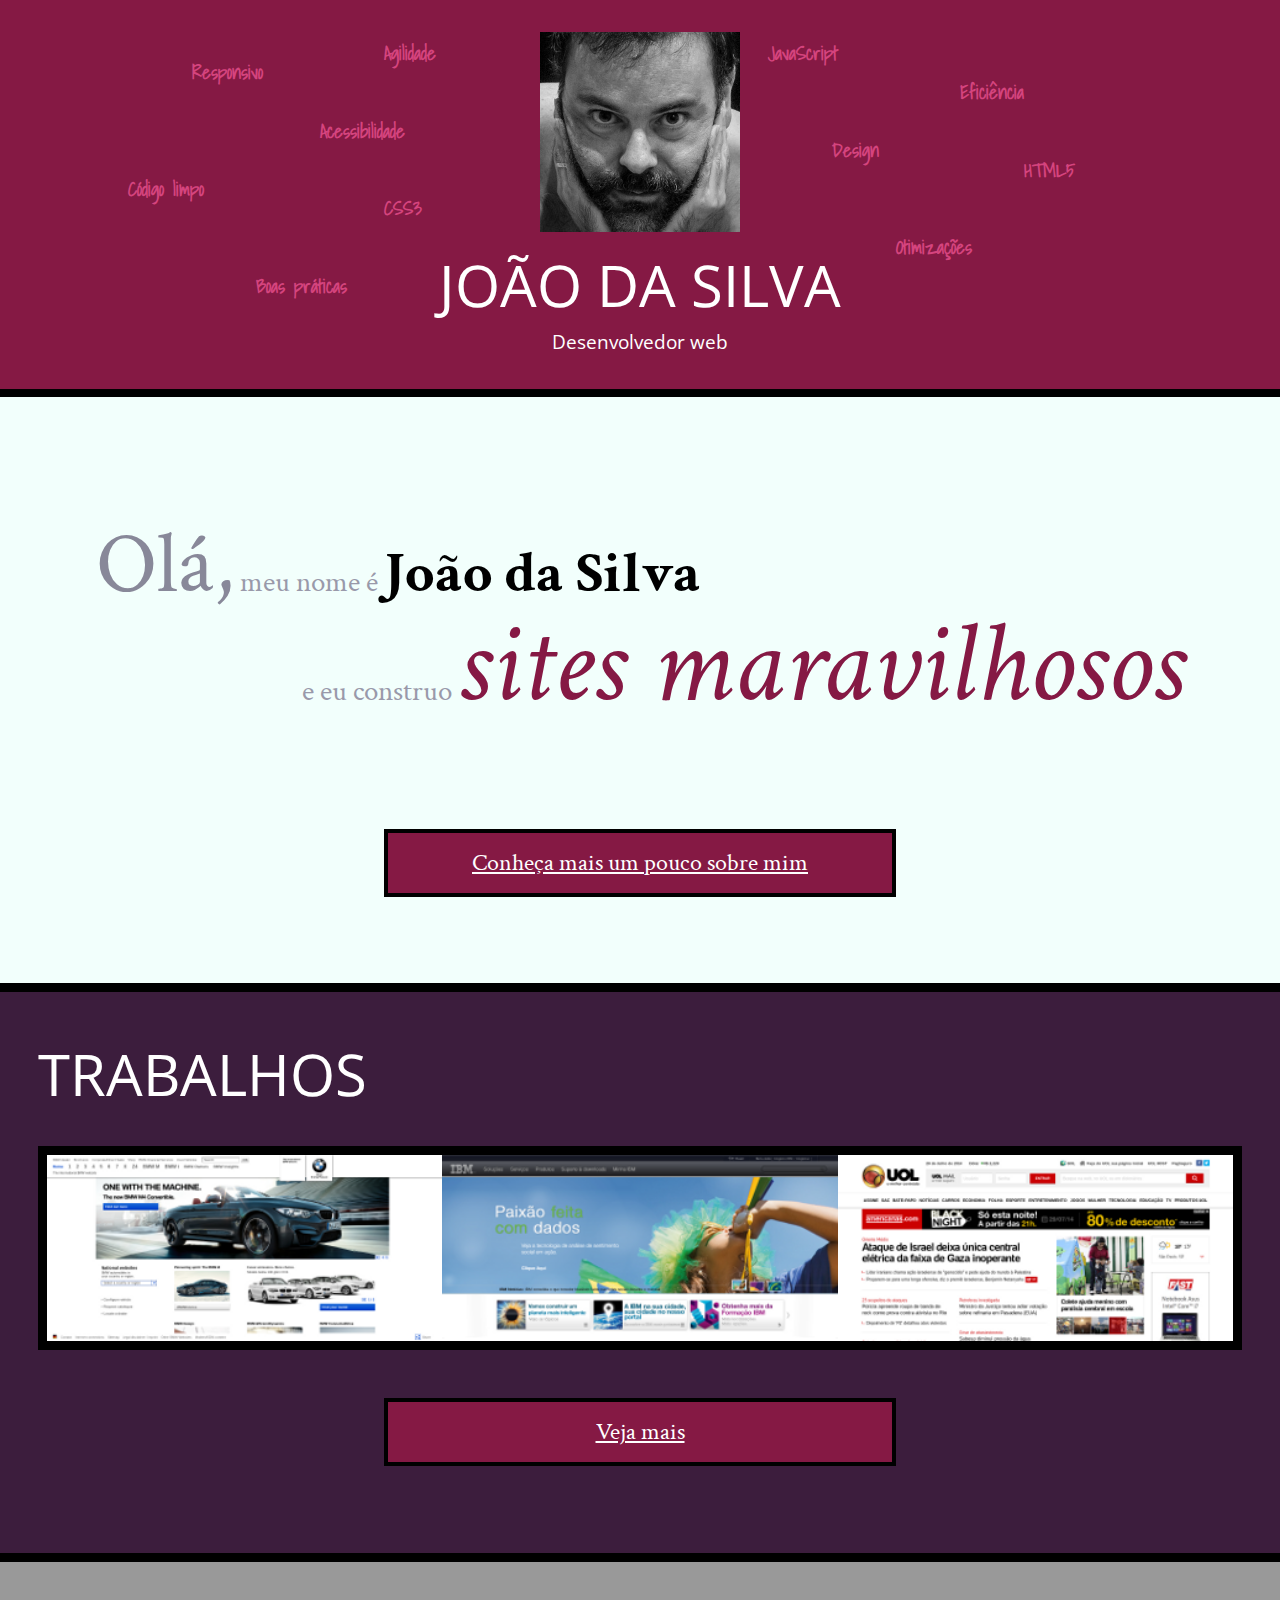
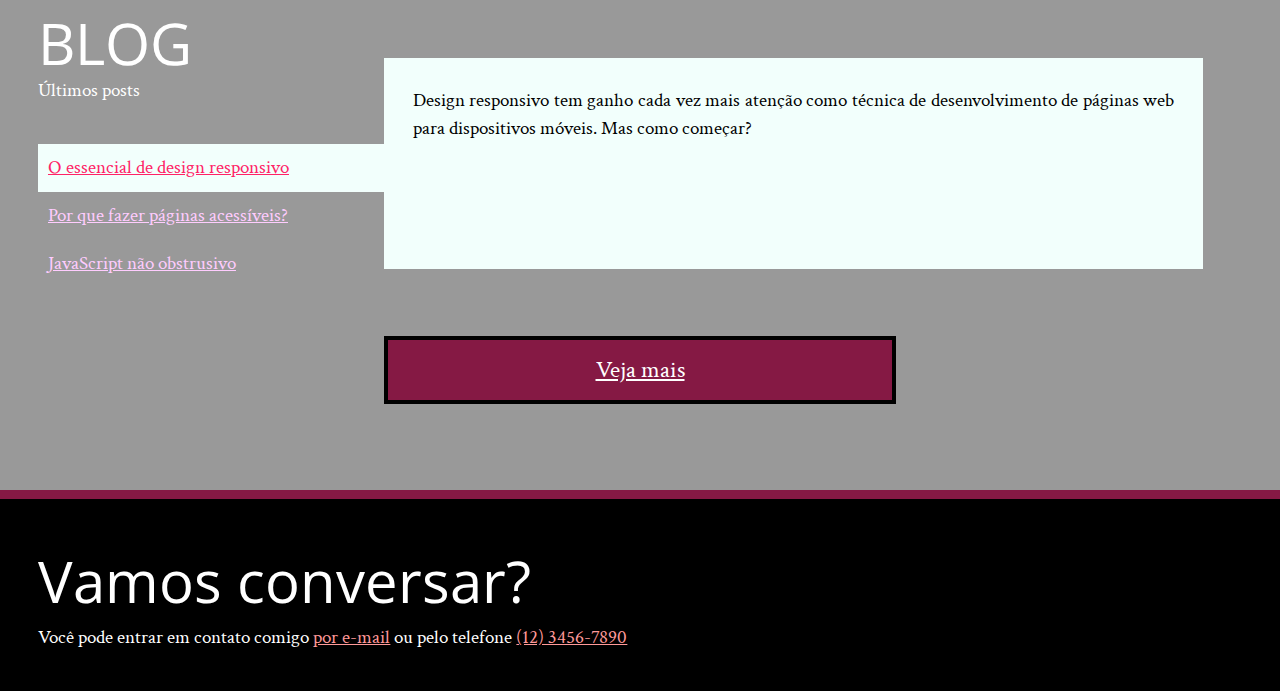
==== index.html @ feeca0cc "turbinando a página" ====
<!DOCTYPE html>
<html lang="pt">
<head>
    <meta charset="UTF-8">
    <title>João da Silva - Desenvolvedor Web</title>
    <link rel="shortcut icon" href="imagens/favicon.png">
    <link rel="stylesheet" href="css/reset.css">
    <link rel="stylesheet" href="css/site.css">
    <link rel="stylesheet" href="css/index.css">
    <link rel="stylesheet" href="http://fonts.googleapis.com/css?family=Crimson+Text:400,400italic,600">
    <link rel="stylesheet" href="http://fonts.googleapis.com/css?family=Open+Sans+Condensed:700">
    <link rel="stylesheet" href="http://fonts.googleapis.com/css?family=Shadows+Into+Light">
</head>
<body>
    <header class="titulo-principal">
        <img class="foto-home" src="imagens/eu.jpg" alt="Foto de João da Silva">
        <h1>João da Silva</h1>
        <p class="subtitulo-principal">Desenvolvedor web</p>

    <ul>
        <li class="palavra-home eficiencia">Eficiência</li>
        <li class="palavra-home boas-praticas">Boas práticas</li>
        <li class="palavra-home codigo-limpo">Código limpo</li>
        <li class="palavra-home css3">CSS3</li>
        <li class="palavra-home html5">HTML5</li>
        <li class="palavra-home javascript">JavaScript</li>
        <li class="palavra-home acessibilidade">Acessibilidade</li>
        <li class="palavra-home responsivo">Responsivo</li>
        <li class="palavra-home otimizacoes">Otimizações</li>
        <li class="palavra-home agilidade">Agilidade</li>
        <li class="palavra-home design">Design</li>
    </ul>

    </header>
    <main>
        <section class="secao-inicio saudacao">
            <p class="saudacao"><span class="saudacao-inicio">Olá,</span> meu nome é <strong>João da Silva</strong> <span class="saudacao-ultima-linha">e eu construo <em>sites maravilhosos</em></span></p>
            <a class="botao-index" href="bio.html">Conheça mais um pouco sobre mim</a>
        </section>
        <section class="secao-inicio trabalhos">
            <h2>Trabalhos</h2>
            <ul>
                <li><img src="imagens/bmw.png" alt="Site da BMW"></li>
                <li><img src="imagens/ibm.png" alt="Site da IBM"></li>
                <li><img src="imagens/uol.png" alt="Site da UOL"></li>
            </ul>
            <a class="botao-index" href="portfolio.html">Veja mais</a>
        </section>
        <section class="secao-inicio blog">
            <h2>Blog</h2>
            <small>Últimos posts</small>
            <ol>
                <li class="mais-recente">
                    <a href="blog.html">O essencial de design responsivo</a>
                    <p class="inicio-post">
                        Design responsivo tem ganho cada vez mais atenção como técnica de desenvolvimento de páginas web para dispositivos móveis. Mas como começar?
                    </p>
                </li>
                <li>
                    <a href="blog.html">Por que fazer páginas acessíveis?</a>
                </li>
                <li>
                    <a href="blog.html">JavaScript não obstrusivo</a>
                </li>
            </ol>

            
            
            <a class="botao-index" href="blog.html">Veja mais</a>
        </section>
    </main>
    <footer>
        <h2>Vamos conversar?</h2>
        <p>Você pode entrar em contato comigo <a href="contato.html">por e-mail</a> ou pelo telefone <a href="tel:+551234567890">(12) 3456-7890</a></p>
    </footer>
</body>
</html>
---- css/site.css ----
body {
    font-family: "Crimson Text", "Times New Roman", serif;
    background-color: #F2FFFC;
    font-size: 120%;
    line-height: 1.5;
}

h1,
h2,
.subtitulo-principal {
    font-family: "Open Sans Condensed", "Arial", sans-serif;
}

h1 {
    text-transform: uppercase;
    font-size: 3em;
}

.titulo-principal {
    text-align: center;
    background-color: #851944;
    color: #FFF;
    padding: 2rem;
    border-bottom: .5rem solid #000;
}

.subtitulo-texto {
    font-size: 1.5em;
    clear: both;
}

main a {
    color: #851944;
}

main p {
    text-align: justify;
    margin: 1em 0;
}

.navegacao-site {
    text-align: center;
    background-color: #3C1D3D;
    color: #F2FFFC;
    padding: 1em;
}

.navegacao-site a {
    color: inherit;
    font-family: "Open Sans Condensed", "Arial", sans-serif;
    text-transform: lowercase;
}

.navegacao-site h1 {
    font-size: 1.5em;
    margin-bottom: 1em;
}

.rodape-pagina {
    background-color: #000;
    color: #F2FFFC;
    padding: 1em;
    clear: both;
    position: fixed;
    bottom: 0;
    left: 0;
    width: 100%;
    box-sizing: border-box;
}

.container {
    width: 80ch;
    margin-left: auto;
    margin-right: auto;
    padding: 1.5em 0;
}

strong {
    font-weight: bold;
}

em {
    font-style: italic;
}

.icones-redes-sociais li {
    display: inline-block;
}

.icones-redes-sociais a {
    width: 40px;
    height: 40px;
    display: block;
    text-indent: -99999px;
}

.github {
    background-image: url(../imagens/github.png);
}

.twitter {
    background-image: url(../imagens/twitter.png);
}

.linkedin {
    background-image: url(../imagens/linkedin.png);
}

main {
    width: 80%;
    float: left;
    padding-bottom: 4em;
}

.minha-foto,
.navegacao-site {
    border-left: .5em solid black;
    border-bottom: .5em solid black;
    box-sizing: border-box;
}

.navegacao-site {
    width: 20%;
    float: right;
    position: relative;
    top: 300px;
}

.minha-foto {
    position: absolute;
    top: 0;
    right: 0;
    height: 300px;
}
---- css/index.css ----
.foto-home {
    height: 200px;
}

header {
    position: relative;
}

.palavra-home {
    position: absolute;
    font-family: "Shadows Into Light", cursive;
    font-weight: bold;
    color: #D5447E;
}

.eficiencia {
    top: 20%;
    left: 75%;
}

.boas-praticas {
    top: 70%;
    left: 20%;
}

.codigo-limpo {
    top: 45%;
    left: 10%;
}

.css3 {
    top: 50%;
    left: 30%;
}

.html5 {
    top: 40%;
    left: 80%;
}

.javascript {
    top: 10%;
    left: 60%;
}

.acessibilidade {
    top: 30%;
    left: 25%;
}

.responsivo {
    top: 15%;
    left: 15%;
}

.otimizacoes {
    top: 60%;
    left: 70%;
}

.agilidade {
    top: 10%;
    left: 30%;
}

.design {
    top: 35%;
    left: 65%;
}

.saudacao p {
    font-size: 1.5em;
    color: #99A;
    line-height: 1;
    padding: 2em;
}
.saudacao-inicio {
    font-size: 3em;
    color: #889;
}
.saudacao-ultima-linha {
    text-align: right;
    display: block;
}
.saudacao strong {
    font-size: 2em;
    color: #000;
}
.saudacao em {
    color: #851944;
    font-size: 4em;
}
.botao-index {
    font-size: 1.25em;
    background-color: #851944;
    color: #FFF;
    padding: .5em;
    border: .2em solid black;
    width: 40ch;
    margin: 2em auto;
    display: block;
    text-align: center;
}
.secao-inicio {
    padding: 2em;
}
.secao-inicio h2 {
    font-size: 3em;
    text-transform: uppercase;
    margin-bottom: .5em;
}
.trabalhos {
    background-color: #3C1D3D;
    border-top: .5em solid #000;
    border-bottom: .5em solid #000;
}
.trabalhos h2 {
    color: #FFF;
}
.trabalhos ul {
    overflow: hidden;
    border: .5em solid black;
}
.trabalhos li {
    float: left;
    width: 33.333%;
}
.trabalhos img {
    width: 100%;
    display: block;
}
.blog {
    position: relative;
    background-color: #999;
    color: #FFF;
    border-bottom: .5em solid #851944;
}
.blog small {
    position: relative;
    top: -2em;
}

.blog li {
    width: 30%;
}

.blog li a {
    color: #FCF;
    padding: .5em;
    display: block;
}

.blog .inicio-post {
    position: absolute;
    top: 4em;
    height: 8em;
    left: 30%;
    right: 4em;
    background-color: #F2FFFC;
    color: #000;
    padding: 1.5em;
}

.blog .mais-recente {
    background-color: #F2FFFC;
}

.blog .mais-recente a {
    color: #F26;
}

footer {
    background-color: #000;
    color: #FFF;
    padding: 2em;
}
footer h2 {
    font-size: 3em;
}
footer a {
    color: #F99;
}
main {
    width: 100%;
    padding-bottom: 0;
    float: none;
}
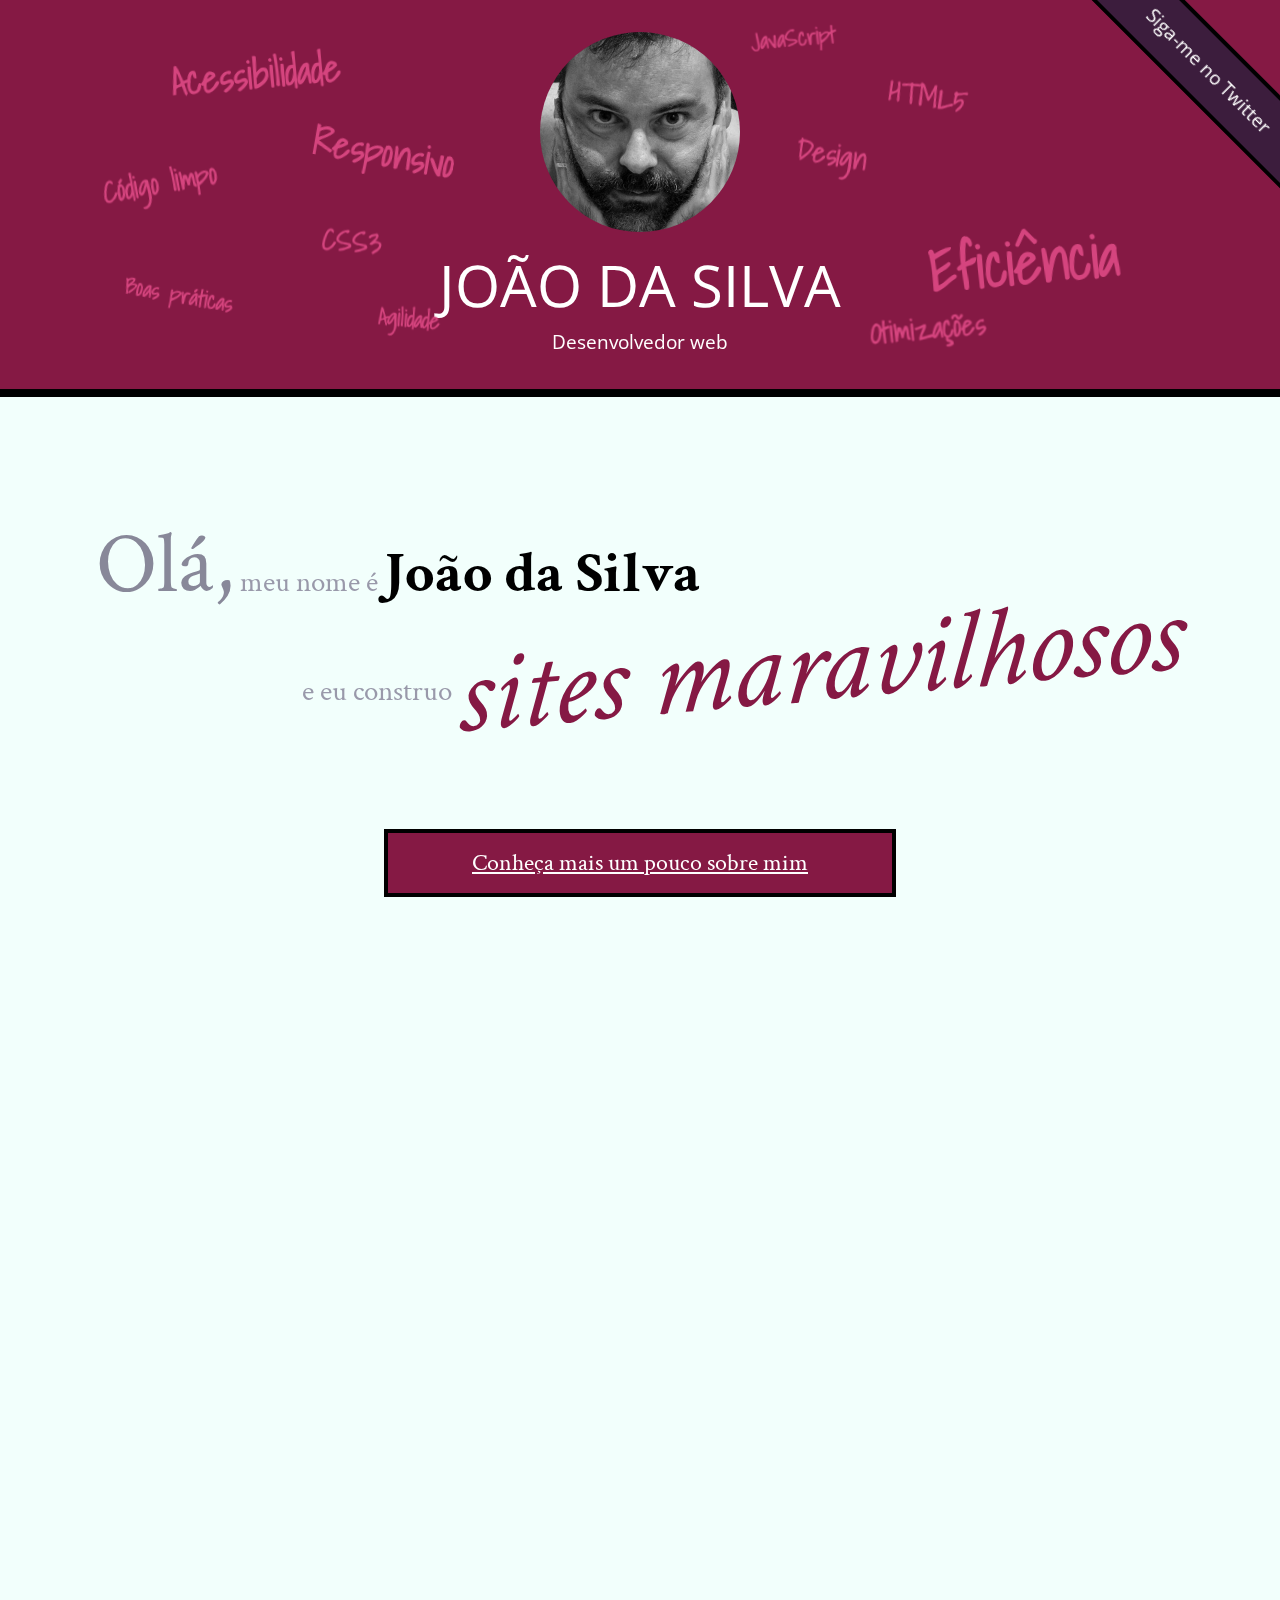
==== commit a251d798: "adicionando efeito de rotação nos elementos" ====
--- a/index.html
+++ b/index.html
@@ -16,8 +16,9 @@
         <img class="foto-home" src="imagens/eu.jpg" alt="Foto de João da Silva">
         <h1>João da Silva</h1>
         <p class="subtitulo-principal">Desenvolvedor web</p>
+        <a class="banner-twitter" href="http://twitter.com/joaosilva">Siga-me no Twitter</a>
 
-    <ul>
+    <ul class="palavras-home">
         <li class="palavra-home eficiencia">Eficiência</li>
         <li class="palavra-home boas-praticas">Boas práticas</li>
         <li class="palavra-home codigo-limpo">Código limpo</li>
--- a/css/index.css
+++ b/css/index.css
@@ -1,8 +1,25 @@
+html, body {
+    height: 100%;
+    overflow-x: hidden;
+}
+
+body {
+    perspective: 6px;
+    perspective-origin: 50% 160px;
+}
+
+
 .foto-home {
     height: 200px;
+    border-radius: 50%;
 }
 
 header {
+    position: relative;
+}
+
+.titulo-principal {
+    transform-style: preserve-3d;
     position: relative;
 }
 
@@ -13,59 +30,102 @@
     color: #D5447E;
 }
 
+.palavras-home li {
+    font-size: 400%;
+}
+
 .eficiencia {
-    top: 20%;
-    left: 75%;
+    top: 50%;
+    left: 60%;
+    transform: translate(-50%, -50%) rotate(-5deg) translateZ(4px) scale(0.25);
 }
 
 .boas-praticas {
     top: 70%;
     left: 20%;
+    transform: translate(-50%, -50%) rotate(10deg) translateZ(1px) scale(0.25);
 }
 
 .codigo-limpo {
     top: 45%;
-    left: 10%;
+    left: 25%;
+    transform: translate(-50%, -50%) rotate(-10deg) translateZ(2px) scale(0.25);
 }
 
 .css3 {
-    top: 50%;
-    left: 30%;
+    top: 55%;
+    left: 35%;
+    transform: translate(-50%, -50%) rotate(5deg) translateZ(2px) scale(0.25);
 }
 
 .html5 {
-    top: 40%;
-    left: 80%;
+    top: 30%;
+    left: 65%;
+    transform: translate(-50%, -50%) rotate(10deg) translateZ(2px) scale(0.25);
 }
 
 .javascript {
-    top: 10%;
+    top: 15%;
     left: 60%;
+    transform: translate(-50%, -50%) rotate(-5deg) translateZ(1px) scale(0.25);
 }
 
 .acessibilidade {
     top: 30%;
-    left: 25%;
+    left: 35%;
+    transform: translate(-50%, -50%) rotate(-5deg) translateZ(3px) scale(0.25);
 }
 
 .responsivo {
-    top: 15%;
-    left: 15%;
+    top: 40%;
+    left: 40%;
+    transform: translate(-50%, -50%) rotate(10deg) translateZ(3px) scale(0.25);
 }
 
 .otimizacoes {
-    top: 60%;
-    left: 70%;
+    top: 70%;
+    left: 65%;
+    transform: translate(-50%, -50%) rotate(-5deg) translateZ(2px) scale(0.25);
 }
 
 .agilidade {
-    top: 10%;
-    left: 30%;
+    top: 75%;
+    left: 35%;
+    transform: translate(-50%, -50%) rotate(5deg) translateZ(1px) scale(0.25);
 }
 
 .design {
-    top: 35%;
-    left: 65%;
+    top: 40%;
+    left: 60%;
+    transform: translate(-50%, -50%) rotate(10deg) translateZ(2px) scale(0.25);
+}
+
+.palavras-home {
+    position: absolute;
+    transform-style: preserve-3d;
+    top: 0;
+    left: 0;
+    bottom: 0;
+    right: 0;
+}
+
+.banner-twitter {
+    width: 14em;
+    line-height: 1;
+    padding: 1em 0;
+    box-sizing: border-box;
+    text-align: center;
+    text-decoration: none;
+    background-color: #3C1D3D;
+    color: white;
+    border: .25em solid black;
+    font-size: 1em;
+    font-family: "open sans condensed", sans-serif;
+    position: absolute;
+    top: 0;
+    right: 0;
+    transform-origin: 0 0;
+    transform: translate(6.5754em, -2.4749em) rotate(45deg);
 }
 
 .saudacao p {
@@ -89,6 +149,8 @@
 .saudacao em {
     color: #851944;
     font-size: 4em;
+    display: inline-block;
+    transform: rotate(-5deg) skew(-10deg);
 }
 .botao-index {
     font-size: 1.25em;
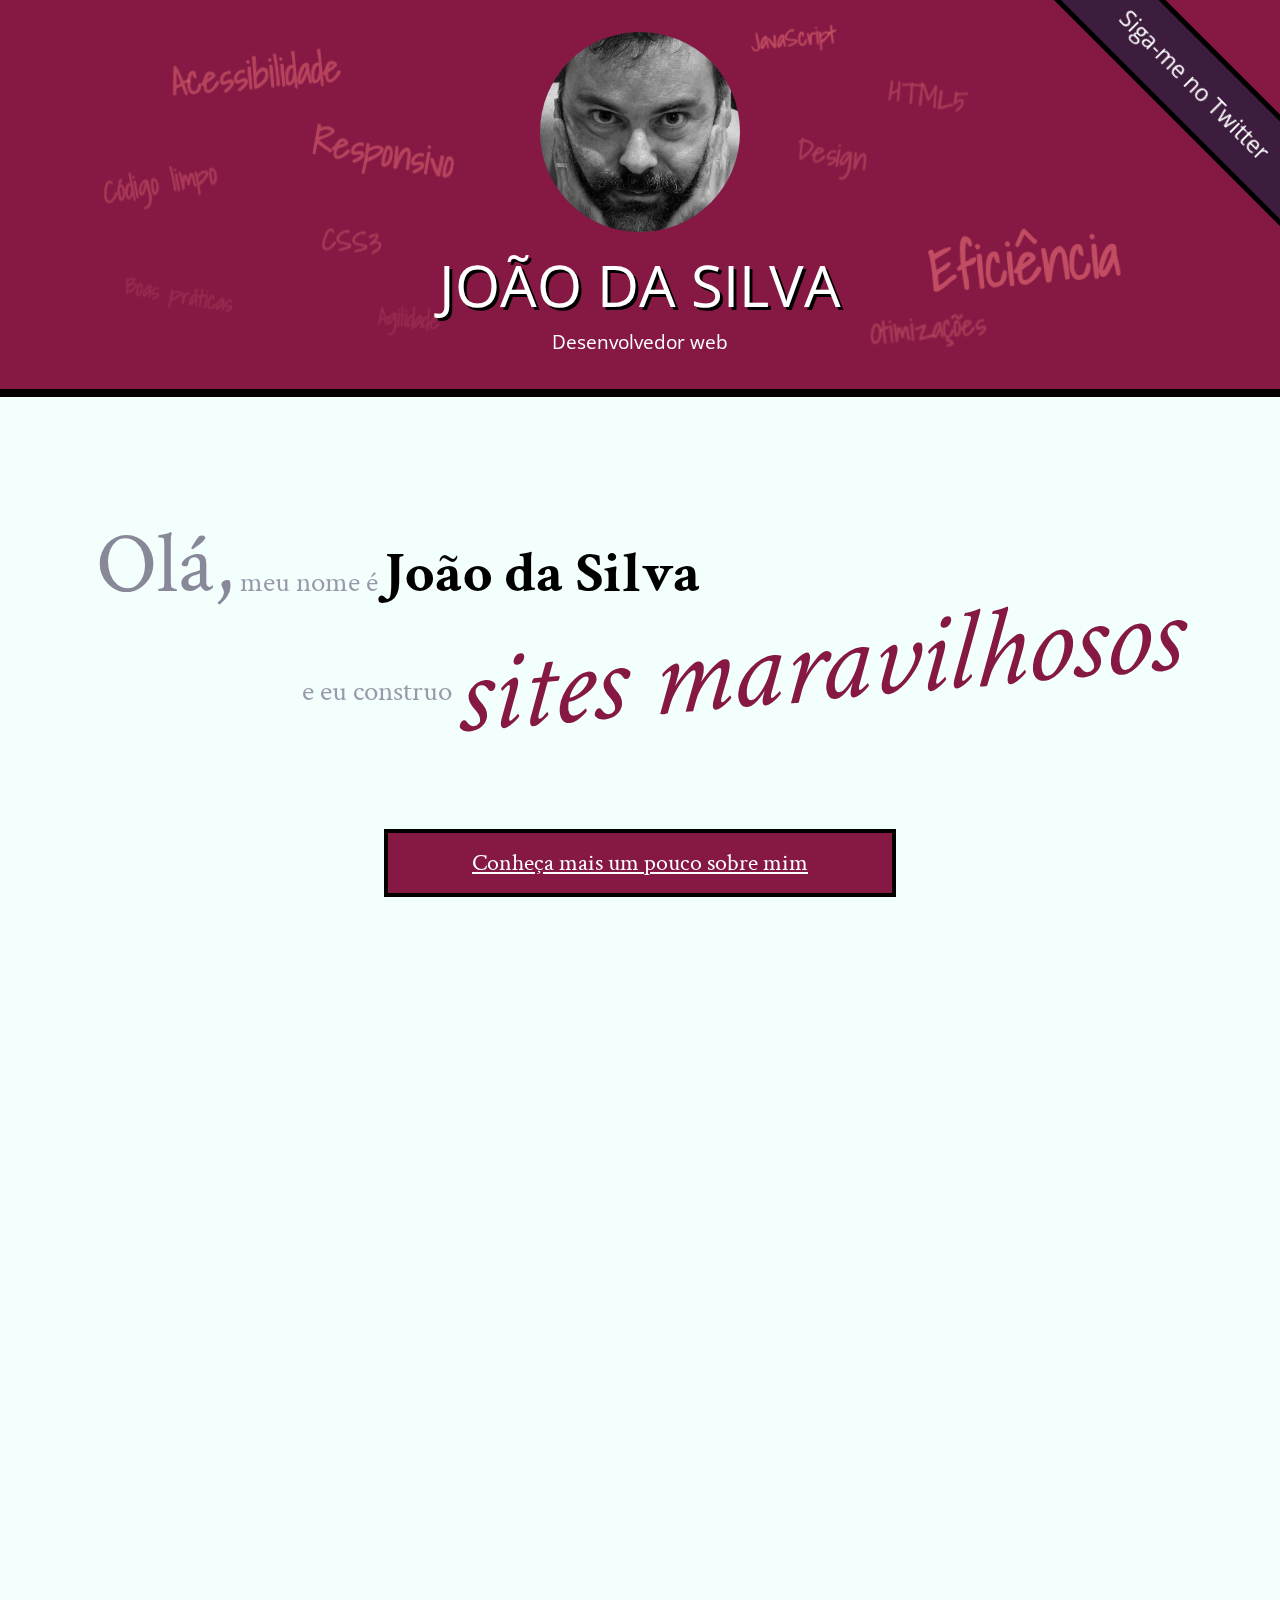
==== commit 24d3bf1e: "box-shadow nos elementos" ====
--- a/index.html
+++ b/index.html
@@ -16,22 +16,20 @@
         <img class="foto-home" src="imagens/eu.jpg" alt="Foto de João da Silva">
         <h1>João da Silva</h1>
         <p class="subtitulo-principal">Desenvolvedor web</p>
-        <a class="banner-twitter" href="http://twitter.com/joaosilva">Siga-me no Twitter</a>
-
-    <ul class="palavras-home">
-        <li class="palavra-home eficiencia">Eficiência</li>
-        <li class="palavra-home boas-praticas">Boas práticas</li>
-        <li class="palavra-home codigo-limpo">Código limpo</li>
-        <li class="palavra-home css3">CSS3</li>
-        <li class="palavra-home html5">HTML5</li>
-        <li class="palavra-home javascript">JavaScript</li>
-        <li class="palavra-home acessibilidade">Acessibilidade</li>
-        <li class="palavra-home responsivo">Responsivo</li>
-        <li class="palavra-home otimizacoes">Otimizações</li>
-        <li class="palavra-home agilidade">Agilidade</li>
-        <li class="palavra-home design">Design</li>
-    </ul>
-
+        <ul class="palavras-home">
+            <li class="palavra-home eficiencia">Eficiência</li>
+            <li class="palavra-home boas-praticas">Boas práticas</li>
+            <li class="palavra-home codigo-limpo">Código limpo</li>
+            <li class="palavra-home css3">CSS3</li>
+            <li class="palavra-home html5">HTML5</li>
+            <li class="palavra-home javascript">JavaScript</li>
+            <li class="palavra-home acessibilidade">Acessibilidade</li>
+            <li class="palavra-home responsivo">Responsivo</li>
+            <li class="palavra-home otimizacoes">Otimizações</li>
+            <li class="palavra-home agilidade">Agilidade</li>
+            <li class="palavra-home design">Design</li>
+        </ul>
+        <a class="banner-twitter" href="http://twitter.com/joaodasilva">Siga-me no Twitter</a>
     </header>
     <main>
         <section class="secao-inicio saudacao">
@@ -64,9 +62,6 @@
                     <a href="blog.html">JavaScript não obstrusivo</a>
                 </li>
             </ol>
-
-            
-            
             <a class="botao-index" href="blog.html">Veja mais</a>
         </section>
     </main>
--- a/css/site.css
+++ b/css/site.css
@@ -14,6 +14,7 @@
 h1 {
     text-transform: uppercase;
     font-size: 3em;
+    text-shadow: 3px 3px #000;
 }
 
 .titulo-principal {
@@ -57,7 +58,7 @@
 }
 
 .rodape-pagina {
-    background-color: #000;
+    background-color: rgba(0,0,0,.8);
     color: #F2FFFC;
     padding: 1em;
     clear: both;
--- a/css/index.css
+++ b/css/index.css
@@ -1,217 +1,241 @@
-html, body {
-    height: 100%;
-    overflow-x: hidden;
-}
-
-body {
-    perspective: 6px;
-    perspective-origin: 50% 160px;
-}
-
-
 .foto-home {
     height: 200px;
     border-radius: 50%;
 }
-
-header {
+.saudacao p {
+    font-size: 1.5em;
+    color: #99A;
+    line-height: 1;
+    padding: 2em;
+}
+.saudacao-inicio {
+    font-size: 3em;
+    color: #889;
+}
+.saudacao-ultima-linha {
+    text-align: right;
+    display: block;
+}
+.saudacao strong {
+    font-size: 2em;
+    color: #000;
+}
+.saudacao em {
+    color: #851944;
+    font-size: 4em;
+    -webkit-transform: rotate(-5deg) skew(-10deg);
+            transform: rotate(-5deg) skew(-10deg);
+    display: inline-block;
+}
+.botao-index {
+    font-size: 1.25em;
+    background-color: #851944;
+    color: #FFF;
+    padding: .5em;
+    border: .2em solid black;
+    width: 40ch;
+    margin: 2em auto;
+    display: block;
+    text-align: center;
+}
+.secao-inicio {
+    padding: 2em;
+}
+.secao-inicio h2 {
+    font-size: 3em;
+    text-transform: uppercase;
+    margin-bottom: .5em;
+    text-shadow: 2px 2px #000;
+}
+.trabalhos {
+    background-color: #3C1D3D;
+    border-top: .5em solid #000;
+    border-bottom: .5em solid #000;
+}
+.trabalhos h2 {
+    color: #FFF;
+}
+.trabalhos ul {
+    overflow: hidden;
+    border: .5em solid black;
+}
+.trabalhos li {
+    float: left;
+    width: 33.333%;
+}
+.trabalhos img {
+    width: 100%;
+    display: block;
+}
+.blog {
+    background-color: #999;
     position: relative;
-}
-
-.titulo-principal {
-    transform-style: preserve-3d;
+    color: #FFF;
+    border-bottom: .5em solid #851944;
+}
+.blog small {
     position: relative;
-}
-
+    top: -2em;
+}
+.blog li {
+    width: 30%;
+}
+.blog li a {
+    color: #FCF;
+    padding: .5em;
+    display: block;
+}
+footer {
+    background-color: #000;
+    color: #FFF;
+    padding: 2em;
+}
+footer h2 {
+    font-size: 3em;
+}
+footer a {
+    color: #F99;
+}
+main {
+    width: 100%;
+    padding-bottom: 0;
+    float: none;
+}
+html,body {
+    overflow-x: hidden;
+    height: 100%;
+}
+body {
+    -webkit-perspective: 6px;
+            perspective: 6px;
+    -webkit-perspective-origin: 50% 160px;
+            perspective-origin: 50% 160px;
+}
+.palavras-home {
+    -webkit-transform-style: preserve-3d;
+            transform-style: preserve-3d;
+    position: absolute;
+    bottom: 0;
+    right: 0;
+    top: 0;
+    left: 0;
+}
 .palavra-home {
-    position: absolute;
     font-family: "Shadows Into Light", cursive;
     font-weight: bold;
-    color: #D5447E;
-}
-
-.palavras-home li {
     font-size: 400%;
-}
-
+    color: rgba(255, 127, 127, .5);
+    position: absolute;
+}
 .eficiencia {
     top: 50%;
     left: 60%;
-    transform: translate(-50%, -50%) rotate(-5deg) translateZ(4px) scale(0.25);
-}
-
+    -webkit-transform: translate(-50%, -50%) translateZ(4px) rotate(-5deg) scale(.25);
+            transform: translate(-50%, -50%) translateZ(4px) rotate(-5deg) scale(.25);
+}
 .boas-praticas {
     top: 70%;
     left: 20%;
-    transform: translate(-50%, -50%) rotate(10deg) translateZ(1px) scale(0.25);
-}
-
+    -webkit-transform: translate(-50%, -50%) translateZ(1px) rotate(10deg) scale(.25);
+            transform: translate(-50%, -50%) translateZ(1px) rotate(10deg) scale(.25);
+    opacity: .3;
+}
 .codigo-limpo {
     top: 45%;
     left: 25%;
-    transform: translate(-50%, -50%) rotate(-10deg) translateZ(2px) scale(0.25);
-}
-
+    -webkit-transform: translate(-50%, -50%) translateZ(2px) rotate(-10deg) scale(.25);
+            transform: translate(-50%, -50%) translateZ(2px) rotate(-10deg) scale(.25);
+    opacity: .6;
+}
 .css3 {
     top: 55%;
     left: 35%;
-    transform: translate(-50%, -50%) rotate(5deg) translateZ(2px) scale(0.25);
-}
-
+    -webkit-transform: translate(-50%, -50%) translateZ(2px) rotate(5deg) scale(.25);
+            transform: translate(-50%, -50%) translateZ(2px) rotate(5deg) scale(.25);
+    opacity: .6;
+}
 .html5 {
     top: 30%;
     left: 65%;
-    transform: translate(-50%, -50%) rotate(10deg) translateZ(2px) scale(0.25);
-}
-
+    -webkit-transform: translate(-50%, -50%) translateZ(2px) rotate(10deg) scale(.25);
+            transform: translate(-50%, -50%) translateZ(2px) rotate(10deg) scale(.25);
+    opacity: .6;
+}
 .javascript {
     top: 15%;
     left: 60%;
-    transform: translate(-50%, -50%) rotate(-5deg) translateZ(1px) scale(0.25);
-}
-
+    -webkit-transform: translate(-50%, -50%) translateZ(1px) rotate(-5deg) scale(.25);
+            transform: translate(-50%, -50%) translateZ(1px) rotate(-5deg) scale(.25);
+}
 .acessibilidade {
     top: 30%;
     left: 35%;
-    transform: translate(-50%, -50%) rotate(-5deg) translateZ(3px) scale(0.25);
-}
-
+    -webkit-transform: translate(-50%, -50%) translateZ(3px) rotate(-5deg) scale(.25);
+            transform: translate(-50%, -50%) translateZ(3px) rotate(-5deg) scale(.25);
+    opacity: .8;
+}
 .responsivo {
     top: 40%;
     left: 40%;
-    transform: translate(-50%, -50%) rotate(10deg) translateZ(3px) scale(0.25);
-}
-
+    -webkit-transform: translate(-50%, -50%) translateZ(3px) rotate(10deg) scale(.25);
+            transform: translate(-50%, -50%) translateZ(3px) rotate(10deg) scale(.25);
+    opacity: .8;
+}
 .otimizacoes {
     top: 70%;
     left: 65%;
-    transform: translate(-50%, -50%) rotate(-5deg) translateZ(2px) scale(0.25);
-}
-
+    -webkit-transform: translate(-50%, -50%) translateZ(2px) rotate(-5deg) scale(.25);
+            transform: translate(-50%, -50%) translateZ(2px) rotate(-5deg) scale(.25);
+    opacity: .6;
+}
 .agilidade {
     top: 75%;
     left: 35%;
-    transform: translate(-50%, -50%) rotate(5deg) translateZ(1px) scale(0.25);
-}
-
+    -webkit-transform: translate(-50%, -50%) translateZ(1px) rotate(5deg) scale(.25);
+            transform: translate(-50%, -50%) translateZ(1px) rotate(5deg) scale(.25);
+    opacity: .3;
+}
 .design {
     top: 40%;
     left: 60%;
-    transform: translate(-50%, -50%) rotate(10deg) translateZ(2px) scale(0.25);
-}
-
-.palavras-home {
-    position: absolute;
-    transform-style: preserve-3d;
+    -webkit-transform: translate(-50%, -50%) translateZ(2px) rotate(10deg) scale(.25);
+            transform: translate(-50%, -50%) translateZ(2px) rotate(10deg) scale(.25);
+    opacity: .6;
+}
+.titulo-principal {
+    -webkit-transform-style: preserve-3d;
+            transform-style: preserve-3d;
+    position: relative;
+}
+.banner-twitter {
+    position: absolute;
     top: 0;
-    left: 0;
-    bottom: 0;
     right: 0;
-}
-
-.banner-twitter {
+
+    line-height: 1;
+
+    /* largura = 14em */
+    /* altura = 3.5em */
+    /* tx = .707 * h - .707 * w + w */
+    /* ty = -.707 * h */
+    -webkit-transform: translate(6.5765em, -2.4745em) rotate(45deg);
+            transform: translate(6.5765em, -2.4745em) rotate(45deg);
+    -webkit-transform-origin: 0 0;
+            transform-origin: 0 0;
+
     width: 14em;
-    line-height: 1;
     padding: 1em 0;
     box-sizing: border-box;
+
     text-align: center;
     text-decoration: none;
     background-color: #3C1D3D;
     color: white;
     border: .25em solid black;
-    font-size: 1em;
-    font-family: "open sans condensed", sans-serif;
-    position: absolute;
-    top: 0;
-    right: 0;
-    transform-origin: 0 0;
-    transform: translate(6.5754em, -2.4749em) rotate(45deg);
-}
-
-.saudacao p {
-    font-size: 1.5em;
-    color: #99A;
-    line-height: 1;
-    padding: 2em;
-}
-.saudacao-inicio {
-    font-size: 3em;
-    color: #889;
-}
-.saudacao-ultima-linha {
-    text-align: right;
-    display: block;
-}
-.saudacao strong {
-    font-size: 2em;
-    color: #000;
-}
-.saudacao em {
-    color: #851944;
-    font-size: 4em;
-    display: inline-block;
-    transform: rotate(-5deg) skew(-10deg);
-}
-.botao-index {
-    font-size: 1.25em;
-    background-color: #851944;
-    color: #FFF;
-    padding: .5em;
-    border: .2em solid black;
-    width: 40ch;
-    margin: 2em auto;
-    display: block;
-    text-align: center;
-}
-.secao-inicio {
-    padding: 2em;
-}
-.secao-inicio h2 {
-    font-size: 3em;
-    text-transform: uppercase;
-    margin-bottom: .5em;
-}
-.trabalhos {
-    background-color: #3C1D3D;
-    border-top: .5em solid #000;
-    border-bottom: .5em solid #000;
-}
-.trabalhos h2 {
-    color: #FFF;
-}
-.trabalhos ul {
-    overflow: hidden;
-    border: .5em solid black;
-}
-.trabalhos li {
-    float: left;
-    width: 33.333%;
-}
-.trabalhos img {
-    width: 100%;
-    display: block;
-}
-.blog {
-    position: relative;
-    background-color: #999;
-    color: #FFF;
-    border-bottom: .5em solid #851944;
-}
-.blog small {
-    position: relative;
-    top: -2em;
-}
-
-.blog li {
-    width: 30%;
-}
-
-.blog li a {
-    color: #FCF;
-    padding: .5em;
-    display: block;
-}
-
+
+    font-size: 1.2em;
+    font-family: "Open Sans Condensed", sans-serif;
+}
 .blog .inicio-post {
     position: absolute;
     top: 4em;
@@ -222,28 +246,9 @@
     color: #000;
     padding: 1.5em;
 }
-
 .blog .mais-recente {
     background-color: #F2FFFC;
 }
-
 .blog .mais-recente a {
     color: #F26;
 }
-
-footer {
-    background-color: #000;
-    color: #FFF;
-    padding: 2em;
-}
-footer h2 {
-    font-size: 3em;
-}
-footer a {
-    color: #F99;
-}
-main {
-    width: 100%;
-    padding-bottom: 0;
-    float: none;
-}
